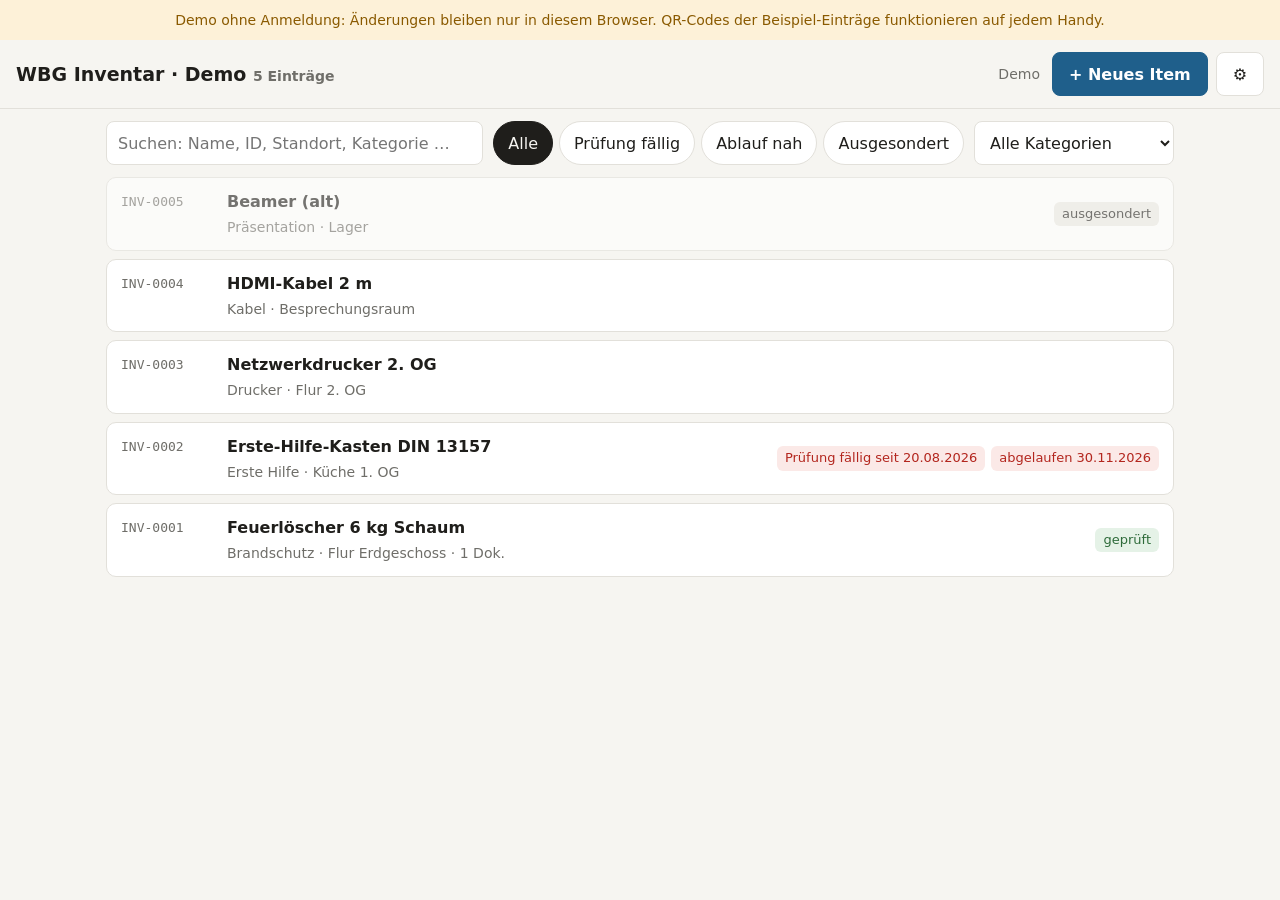
==== index.html @ 9de58761 "feat: Demo des Inventars mit QR-Codes für GitHub Pages Statische Demo der Oberfläche: anlegen, Prüfi" ====
<!doctype html>
<html lang="de">
<head>
<meta charset="utf-8">
<meta name="viewport" content="width=device-width, initial-scale=1">
<meta name="robots" content="noindex, nofollow">
<meta http-equiv="Content-Security-Policy" content="default-src 'none'; script-src 'self'; style-src 'self'; img-src 'self'; connect-src 'self'; base-uri 'none'; form-action 'self'">
<title>Inventar · Demo</title>
<link rel="stylesheet" href="inventar.css">
<script src="lib/qrcode.js"></script>
</head>
<body>

<!-- Anmeldung / Ersteinrichtung -->
<section id="anmeldung" class="anmeldung" hidden>
  <form id="anmelde-form" class="karte anmelde-karte">
    <h1>Inventar</h1>
    <p id="anmelde-text" class="leise">Bitte anmelden.</p>
    <label id="anmelde-email-feld">E-Mail-Adresse <input type="email" id="anmelde-email" autocomplete="username" required></label>
    <label id="anmelde-einrichtcode-feld" hidden>Einrichtungscode (aus einrichtcode.txt im Datenordner) <input type="password" id="anmelde-einrichtcode" autocomplete="off"></label>
    <label id="anmelde-name-feld" hidden>Name <input type="text" id="anmelde-name" autocomplete="name" maxlength="100"></label>
    <label>Kennwort <input type="password" id="anmelde-kennwort" autocomplete="current-password" required></label>
    <label id="anmelde-wdh-feld" hidden>Kennwort wiederholen <input type="password" id="anmelde-wdh" autocomplete="new-password"></label>
    <p id="anmelde-fehler" class="fehler" role="alert"></p>
    <button type="submit" class="btn primaer" id="anmelde-btn">Anmelden</button>
    <div id="pruef-block" class="pruef-block" hidden>
      <h3>Voraussetzungen auf diesem Server</h3>
      <ul id="pruefliste" class="pruefliste"></ul>
    </div>
  </form>
  <form id="code-form" class="karte anmelde-karte" hidden>
    <h1>Bestätigungscode</h1>
    <div id="totp-neu" hidden>
      <p class="leise">Einmalig: Diesen QR-Code mit einer Authenticator-App scannen (Microsoft Authenticator, Google Authenticator, Bitwarden …). Danach den angezeigten Code eingeben.</p>
      <div id="totp-qr" class="qr totp-qr"></div>
      <p class="leise klein">Ohne Kamera: Schlüssel von Hand eingeben<br><span class="mono umbruch" id="totp-geheimnis"></span></p>
    </div>
    <p id="totp-alt" class="leise">Den 6-stelligen Code aus der Authenticator-App eingeben.</p>
    <label>Code <input type="text" id="code-eingabe" inputmode="numeric" autocomplete="one-time-code" pattern="[0-9 ]{6,7}" maxlength="7" required></label>
    <p id="code-fehler" class="fehler" role="alert"></p>
    <button type="submit" class="btn primaer">Bestätigen</button>
    <button type="button" class="btn breit" id="code-zurueck">Zurück</button>
  </form>
</section>

<!-- Hauptansicht -->
<div id="app" hidden>
  <div id="warnung" class="warnung" role="alert" hidden></div>
  <header class="kopf">
    <div class="kopf-titel"><span id="traeger">Inventar</span> <span id="zaehlung" class="leise"></span></div>
    <div class="leise kopf-ich" id="ich"></div>
    <div class="kopf-aktionen">
      <button class="btn primaer" id="neu-btn">+ Neues Item</button>
      <details class="menue">
        <summary class="btn">⚙</summary>
        <div class="menue-liste">
          <button id="etiketten-btn">Etiketten der Liste drucken</button>
          <button id="csv-btn">Liste als CSV</button>
          <a href="api.php?a=export" id="json-btn">Export (JSON, für den IT-Hub)</a>
          <a href="api.php?a=sicherung" id="sicherung-btn">Sicherung herunterladen</a>
          <button id="benutzer-btn">Zugänge verwalten</button>
          <button id="kennwort-btn">Kennwort ändern</button>
          <button id="abmelden-btn">Abmelden</button>
        </div>
      </details>
    </div>
  </header>

  <div class="filter">
    <input type="search" id="suche" placeholder="Suchen: Name, ID, Standort, Kategorie …" aria-label="Suchen">
    <div class="chips" role="group" aria-label="Filter">
      <button class="chip aktiv" data-filter="alle">Alle</button>
      <button class="chip" data-filter="faellig">Prüfung fällig</button>
      <button class="chip" data-filter="ablauf">Ablauf nah</button>
      <button class="chip" data-filter="ausgesondert">Ausgesondert</button>
    </div>
    <select id="kategorie-filter" aria-label="Kategorie"><option value="">Alle Kategorien</option></select>
  </div>

  <main id="liste" class="liste"></main>
  <p id="leer" class="leer" hidden>Noch keine Einträge. Mit „+ Neues Item“ anlegen.</p>
</div>

<!-- Detail / Bearbeiten -->
<dialog id="detail" class="detail" aria-labelledby="detail-titel">
  <form id="item-form" method="dialog">
    <header class="detail-kopf">
      <div>
        <div class="leise mono" id="detail-id">neu</div>
        <h2 id="detail-titel">Neues Item</h2>
      </div>
      <button type="button" class="btn" id="schliessen-btn" aria-label="Schließen">✕</button>
    </header>

    <div class="detail-inhalt">
      <div class="spalte">
        <label>Name <span class="pflicht">*</span>
          <input name="name" required maxlength="200" autocomplete="off"></label>
        <div class="zwei">
          <label>Kategorie <input name="kategorie" list="kategorien" maxlength="80" autocomplete="off"></label>
          <label>Standort <input name="standort" maxlength="200" autocomplete="off"></label>
        </div>
        <datalist id="kategorien"></datalist>
        <div class="zwei">
          <label>Anschaffung <input type="date" name="anschaffung"></label>
          <label>Ablaufdatum <input type="date" name="ablauf"></label>
        </div>

        <fieldset class="block">
          <label class="haken"><input type="checkbox" name="kontrolle"> Kontrolle notwendig</label>
          <div id="kontrolle-felder" hidden>
            <label>Prüfintervall
              <select name="intervallMonate">
                <option value="1">monatlich</option>
                <option value="3">vierteljährlich</option>
                <option value="6">halbjährlich</option>
                <option value="12">jährlich</option>
                <option value="24">alle 2 Jahre</option>
                <option value="36">alle 3 Jahre</option>
                <option value="60">alle 5 Jahre</option>
              </select></label>
            <p class="leise" id="pruef-stand"></p>
          </div>
        </fieldset>

        <details class="block" id="mehr">
          <summary>Weitere Angaben</summary>
          <label>Status
            <select name="status"><option value="aktiv">aktiv</option><option value="ausgesondert">ausgesondert</option></select></label>
          <label>HW-Nummer aus dem IT-Register (optional) <input name="hwRef" placeholder="HW-001" pattern="HW-\d{3,}" autocomplete="off"></label>
          <label>Interne Notiz <textarea name="notiz" rows="3" maxlength="4000"></textarea></label>
        </details>

        <fieldset class="block oeff">
          <legend>Was jeder beim Scannen sieht</legend>
          <label>Öffentlicher Name <input name="oeffName" maxlength="200" placeholder="leer = Name" autocomplete="off"></label>
          <label>Öffentlicher Hinweis <textarea name="oeffHinweis" rows="2" maxlength="1000" placeholder="z. B. Bei Defekt bitte in der Geschäftsstelle melden."></textarea></label>
          <p class="leise">Standort, Notiz, Prüfungen und interne Dokumente bleiben intern.</p>
        </fieldset>
      </div>

      <div class="spalte" id="nach-anlage">
        <section class="block" id="qr-block">
          <h3>QR-Code</h3>
          <div class="qr-zeile">
            <div id="qr" class="qr"></div>
            <div>
              <div class="mono klein umbruch" id="qr-url"></div>
              <div class="knopfreihe">
                <button type="button" class="btn" id="etikett-btn">Etikett drucken</button>
                <a class="btn" id="oeff-link" target="_blank" rel="noopener">Öffentliche Seite</a>
              </div>
            </div>
          </div>
        </section>

        <section class="block">
          <h3>Dokumente</h3>
          <ul id="dok-liste" class="dok-liste"></ul>
          <div class="hochladen">
            <input type="text" id="dok-bez" placeholder="Bezeichnung, z. B. Bedienungsanleitung" maxlength="200">
            <input type="file" id="dok-datei" accept=".pdf,.jpg,.jpeg,.png,.webp,.txt">
            <label class="haken"><input type="checkbox" id="dok-oeff"> öffentlich</label>
            <button type="button" class="btn" id="dok-hochladen">Hochladen</button>
          </div>
        </section>

        <section class="block" id="pruef-block">
          <h3>Prüfungen</h3>
          <div class="hochladen">
            <input type="date" id="pruef-datum">
            <input type="text" id="pruef-notiz" placeholder="Notiz (optional)" maxlength="500">
            <button type="button" class="btn" id="pruef-btn">Prüfung eintragen</button>
          </div>
          <ul id="pruef-liste" class="pruef-liste"></ul>
        </section>
      </div>
      <p class="leise" id="vor-anlage">QR-Code, Dokumente und Prüfungen gibt es nach dem ersten Speichern.</p>
    </div>

    <p id="form-fehler" class="fehler" role="alert"></p>
    <footer class="detail-fuss">
      <button type="button" class="btn gefahr" id="loeschen-btn">Löschen</button>
      <span class="fuss-rechts">
        <button type="button" class="btn" id="abbrechen-btn">Schließen</button>
        <button type="submit" class="btn primaer" id="speichern-btn">Speichern</button>
      </span>
    </footer>
  </form>
</dialog>

<dialog id="kennwort-dialog" aria-labelledby="kw-titel">
  <form id="kennwort-form" method="dialog" class="spalte">
    <h2 id="kw-titel">Kennwort ändern</h2>
    <label>Bisheriges Kennwort <input type="password" id="kw-alt" required autocomplete="current-password"></label>
    <label>Neues Kennwort (mind. 12 Zeichen) <input type="password" id="kw-neu" required minlength="12" autocomplete="new-password"></label>
    <p id="kw-fehler" class="fehler" role="alert"></p>
    <div class="knopfreihe"><button type="button" class="btn" id="kw-abbrechen">Abbrechen</button><button type="submit" class="btn primaer">Ändern</button></div>
  </form>
</dialog>

<dialog id="benutzer-dialog" aria-labelledby="bn-titel">
  <div class="spalte bn">
    <h2 id="bn-titel">Zugänge</h2>
    <ul id="bn-liste" class="bn-liste"></ul>
    <div class="block">
      <p class="leise">Einladen, Zurücksetzen und Entfernen nur mit eigener Bestätigung:</p>
      <div class="zwei">
        <label>Eigenes Kennwort <input type="password" id="bn-bkw" autocomplete="current-password"></label>
        <label>Code aus der App <input type="text" id="bn-bcode" inputmode="numeric" maxlength="7" autocomplete="one-time-code"></label>
      </div>
    </div>
    <form id="einladen-form" class="block">
      <h3>Jemanden einladen</h3>
      <label>E-Mail-Adresse <input type="email" id="bn-email" required autocomplete="off"></label>
      <label>Name <input type="text" id="bn-name" maxlength="100" autocomplete="off"></label>
      <button type="submit" class="btn primaer">Einladungslink erzeugen</button>
    </form>
    <div id="bn-link" class="block" hidden>
      <p>Diesen Link der Person geben. Sie legt damit ihr eigenes Kennwort fest. Gültig bis <span id="bn-bis"></span>, nur einmal verwendbar.</p>
      <input type="text" id="bn-link-text" readonly>
      <div class="knopfreihe abstand-oben"><button type="button" class="btn" id="bn-kopieren">Link kopieren</button></div>
    </div>
    <p id="bn-fehler" class="fehler" role="alert"></p>
    <div class="knopfreihe"><button type="button" class="btn" id="bn-schliessen">Schließen</button></div>
  </div>
</dialog>

<div id="druck" class="druck" aria-hidden="true"></div>
<div id="meldung" class="meldung" role="status" aria-live="polite"></div>

<script src="demo.js"></script>
<script src="inventar.js"></script>
</body>
</html>
---- inventar.css ----
:root {
  --bg:#f6f5f1; --card:#fff; --text:#1f1e1b; --text2:#6f6e69; --line:#e2e0da; --feld:#fff;
  --accent:#1f5f8b; --accent-t:#fff; --rot:#b3261e; --rot-bg:#fbe9e7; --gelb:#8a5a00; --gelb-bg:#fdf1d8;
  --gruen:#2e6b3a; --gruen-bg:#e5f2e7; --grau-bg:#eceae4;
}
@media (prefers-color-scheme: dark) {
  :root {
    --bg:#161614; --card:#201f1d; --text:#ecebe6; --text2:#a8a7a0; --line:#34332f; --feld:#1a1a18;
    --accent:#7fb3d9; --accent-t:#10202c; --rot:#f2b8b5; --rot-bg:#3b1d1b; --gelb:#f0cf8a; --gelb-bg:#3a2e14;
    --gruen:#9fd3a8; --gruen-bg:#1c3121; --grau-bg:#2a2927;
  }
}
* { box-sizing:border-box; }
[hidden] { display:none !important; }
body { margin:0; background:var(--bg); color:var(--text); font:16px/1.45 -apple-system, "Segoe UI", system-ui, sans-serif; }
input, select, textarea, button { font:inherit; color:inherit; }
input, select, textarea {
  width:100%; min-height:44px; padding:9px 11px; border:1px solid var(--line); border-radius:8px; background:var(--feld);
}
input[type=checkbox] { width:22px; min-height:22px; height:22px; accent-color:var(--accent); }
input[type=file] { padding:8px; }
textarea { resize:vertical; }
label { display:block; font-size:14px; color:var(--text2); margin-bottom:12px; }
label > input, label > select, label > textarea { margin-top:4px; color:var(--text); font-size:16px; }
.haken { display:flex; align-items:center; gap:10px; color:var(--text); font-size:16px; margin:0; min-height:44px; }
.leise { color:var(--text2); font-size:14px; }
.klein { font-size:13px; }
.mono { font-family:ui-monospace, Menlo, monospace; }
.umbruch { word-break:break-all; }
.fehler { color:var(--rot); min-height:1em; margin:6px 0; font-size:14px; }
.pflicht { color:var(--rot); }
h1, h2, h3 { margin:0; }
h3 { font-size:15px; margin-bottom:10px; }

.btn {
  display:inline-flex; align-items:center; justify-content:center; gap:6px; min-height:44px; padding:0 16px;
  border:1px solid var(--line); border-radius:8px; background:var(--card); cursor:pointer; text-decoration:none; color:var(--text);
  white-space:nowrap;
}
.btn:hover { border-color:var(--text2); }
.btn.primaer { background:var(--accent); color:var(--accent-t); border-color:var(--accent); font-weight:600; }
.btn.gefahr { color:var(--rot); }
.btn:focus-visible, .chip:focus-visible, input:focus-visible, select:focus-visible, textarea:focus-visible, .zeile:focus-visible {
  outline:2px solid var(--accent); outline-offset:2px;
}
.karte { background:var(--card); border:1px solid var(--line); border-radius:12px; padding:20px; }

/* Anmeldung */
.anmeldung { min-height:100vh; display:grid; place-items:center; padding:16px; }
.anmelde-karte { width:100%; max-width:380px; }
.anmelde-karte h1 { font-size:22px; margin-bottom:4px; }
.anmelde-karte .btn { width:100%; margin-top:8px; }
.totp-qr { width:200px; height:200px; margin:12px auto; }
.breit { width:100%; margin-top:8px; }
.abstand-oben { margin-top:8px; }
.ohne-rahmen { border:0 !important; padding:0 !important; }
.fehlerseite { padding:24px; }
.pruef-block { margin-top:16px; border-top:1px solid var(--line); padding-top:12px; }
.pruefliste { list-style:none; padding:0; margin:0; font-size:14px; }
.pruefliste li { display:flex; gap:8px; padding:3px 0; }
.pruefliste .ok { color:var(--gruen); font-weight:700; }
.pruefliste .nein { color:var(--rot); font-weight:700; }
.warnung { background:var(--gelb-bg); color:var(--gelb); padding:10px 16px; text-align:center; font-size:14px; }
#code-eingabe { font:22px ui-monospace, Menlo, monospace; letter-spacing:.3em; text-align:center; }

/* Kopf und Filter */
.kopf { position:sticky; top:0; z-index:5; display:flex; justify-content:space-between; align-items:center; gap:12px;
  padding:12px 16px; background:var(--bg); border-bottom:1px solid var(--line); }
.kopf-titel { font-size:19px; font-weight:650; }
.kopf-aktionen { display:flex; gap:8px; align-items:center; }
.menue { position:relative; }
.menue summary { list-style:none; }
.menue summary::-webkit-details-marker { display:none; }
.menue-liste { position:absolute; right:0; top:50px; background:var(--card); border:1px solid var(--line); border-radius:10px;
  padding:6px; min-width:260px; box-shadow:0 8px 24px rgba(0,0,0,.12); display:flex; flex-direction:column; }
.menue-liste button, .menue-liste a { text-align:left; padding:12px; border:0; background:none; border-radius:6px; cursor:pointer;
  color:var(--text); text-decoration:none; font-size:15px; }
.menue-liste button:hover, .menue-liste a:hover { background:var(--grau-bg); }

.filter { display:flex; flex-wrap:wrap; gap:10px; padding:12px 16px; max-width:1100px; margin:0 auto; }
.filter input[type=search] { flex:1 1 280px; }
.filter select { flex:0 1 200px; width:auto; }
.chips { display:flex; gap:6px; flex-wrap:wrap; }
.chip { min-height:44px; padding:0 14px; border-radius:22px; border:1px solid var(--line); background:var(--card); cursor:pointer; }
.chip.aktiv { background:var(--text); color:var(--bg); border-color:var(--text); }

/* Liste */
.liste { max-width:1100px; margin:0 auto; padding:0 16px 40px; display:flex; flex-direction:column; gap:8px; }
.zeile { display:grid; grid-template-columns:92px 1fr auto; gap:4px 14px; align-items:center; width:100%; text-align:left;
  padding:12px 14px; background:var(--card); border:1px solid var(--line); border-radius:10px; cursor:pointer; }
.zeile:hover { border-color:var(--text2); }
.zeile.aus { opacity:.6; }
.zeile .zid { font:13px ui-monospace, Menlo, monospace; color:var(--text2); }
.zeile .zname { font-weight:600; overflow-wrap:anywhere; }
.zeile .zmeta { grid-column:2; color:var(--text2); font-size:14px; }
.zeile .zbadges { grid-row:1 / span 2; grid-column:3; display:flex; gap:6px; flex-wrap:wrap; justify-content:flex-end; }
.badge { font-size:13px; padding:3px 8px; border-radius:6px; background:var(--grau-bg); white-space:nowrap; }
.badge.rot { background:var(--rot-bg); color:var(--rot); }
.badge.gelb { background:var(--gelb-bg); color:var(--gelb); }
.badge.gruen { background:var(--gruen-bg); color:var(--gruen); }
.leer { text-align:center; color:var(--text2); padding:40px 16px; }

/* Detail */
dialog { border:0; padding:0; background:var(--card); color:var(--text); border-radius:14px; box-shadow:0 20px 60px rgba(0,0,0,.25); }
dialog::backdrop { background:rgba(0,0,0,.35); }
.detail { width:min(980px, calc(100vw - 24px)); max-height:calc(100vh - 24px); }
.detail form { display:flex; flex-direction:column; max-height:calc(100vh - 24px); }
.detail-kopf { display:flex; justify-content:space-between; align-items:flex-start; gap:12px; padding:16px 20px; border-bottom:1px solid var(--line); }
.detail-kopf h2 { font-size:20px; overflow-wrap:anywhere; }
.detail-inhalt { overflow:auto; padding:16px 20px; display:grid; grid-template-columns:1fr 1fr; gap:24px; }
.detail-inhalt > .leise { grid-column:1 / -1; margin:0; }
.detail-fuss { display:flex; justify-content:space-between; gap:8px; padding:12px 20px; border-top:1px solid var(--line); }
.fuss-rechts, .knopfreihe { display:flex; gap:8px; flex-wrap:wrap; }
#form-fehler { padding:0 20px; }
.spalte { display:flex; flex-direction:column; min-width:0; }
.zwei { display:grid; grid-template-columns:1fr 1fr; gap:12px; }
.block { border:1px solid var(--line); border-radius:10px; padding:12px 14px; margin:0 0 14px; }
.block > summary { cursor:pointer; min-height:32px; color:var(--text2); }
.block[open] > summary { margin-bottom:10px; }
.oeff { background:var(--grau-bg); border-color:transparent; }
.oeff legend { font-size:14px; font-weight:600; padding:0 4px; }
#kontrolle-felder { margin-top:10px; }

.qr-zeile { display:flex; gap:14px; align-items:flex-start; }
.qr { width:132px; height:132px; flex:0 0 auto; background:#fff; padding:6px; border-radius:6px; border:1px solid var(--line); }
.qr svg { width:100%; height:100%; display:block; }
.qr-zeile .knopfreihe { margin-top:10px; }

.dok-liste, .pruef-liste { list-style:none; margin:0 0 10px; padding:0; display:flex; flex-direction:column; gap:6px; }
.dok-liste li { display:grid; grid-template-columns:1fr auto; gap:6px 10px; align-items:center; padding:8px 10px; border:1px solid var(--line); border-radius:8px; }
.dok-liste li .dok-bez { min-height:38px; }
.dok-liste li .dok-meta { grid-column:1 / -1; display:flex; gap:12px; align-items:center; flex-wrap:wrap; font-size:13px; color:var(--text2); }
.dok-liste li .dok-meta .haken { min-height:32px; font-size:14px; }
.dok-liste a { color:var(--accent); }
.linkknopf { background:none; border:0; color:var(--rot); cursor:pointer; padding:6px; font-size:13px; }
.pruef-liste li { display:flex; justify-content:space-between; gap:8px; align-items:center; font-size:14px; padding:4px 0; border-bottom:1px solid var(--line); }
.hochladen { display:grid; grid-template-columns:1fr 1fr; gap:8px; align-items:center; }
.hochladen .btn { grid-column:auto; }

#kennwort-dialog { width:min(420px, calc(100vw - 24px)); }
#benutzer-dialog { width:min(520px, calc(100vw - 24px)); }
.bn { padding:20px; }
.bn h2 { font-size:19px; margin-bottom:14px; }
.bn-liste { list-style:none; margin:0 0 14px; padding:0; }
.bn-liste li { display:flex; justify-content:space-between; align-items:center; gap:8px; padding:10px 0; border-bottom:1px solid var(--line); }
.bn-liste .leise { display:block; }
.kopf-ich { margin-left:auto; }
#kennwort-dialog form { padding:20px; }
#kennwort-dialog h2 { font-size:19px; margin-bottom:14px; }

.meldung { position:fixed; left:50%; bottom:20px; transform:translateX(-50%); background:var(--text); color:var(--bg);
  padding:10px 16px; border-radius:8px; opacity:0; transition:opacity .2s; pointer-events:none; font-size:15px; }
.meldung.an { opacity:1; }

@media (max-width: 760px) {
  .detail-inhalt { grid-template-columns:1fr; }
  .zwei, .hochladen { grid-template-columns:1fr; }
  .zeile { grid-template-columns:1fr auto; }
  .zeile .zid { grid-column:1; }
  .zeile .zname, .zeile .zmeta { grid-column:1; }
  .zeile .zbadges { grid-row:1 / span 3; grid-column:2; }
  .kopf-titel #zaehlung, .kopf-ich { display:none; }
}

/* Etiketten: 62 x 29 mm (Endlos-Etikettenband, passt aber auch auf A4) */
.druck { display:none; }
@media print {
  @page { margin:8mm; }
  body { background:#fff; }
  body > *:not(.druck) { display:none !important; }
  .druck { display:flex; flex-wrap:wrap; gap:3mm; }
  .etikett { width:62mm; height:29mm; border:0.2mm dashed #bbb; padding:1.5mm; display:flex; gap:2mm; align-items:center;
    break-inside:avoid; color:#000; font-family:-apple-system, "Segoe UI", system-ui, sans-serif; overflow:hidden; }
  .etikett .eqr { width:26mm; height:26mm; flex:0 0 auto; }
  .etikett .eqr svg { width:100%; height:100%; display:block; }
  .etikett .etr { font-size:6.5pt; letter-spacing:.05em; text-transform:uppercase; color:#444; }
  .etikett .eid { font:bold 10pt ui-monospace, Menlo, monospace; margin:0.5mm 0; }
  .etikett .ename { font-size:7.5pt; line-height:1.2; max-height:3.6em; overflow:hidden; }
}
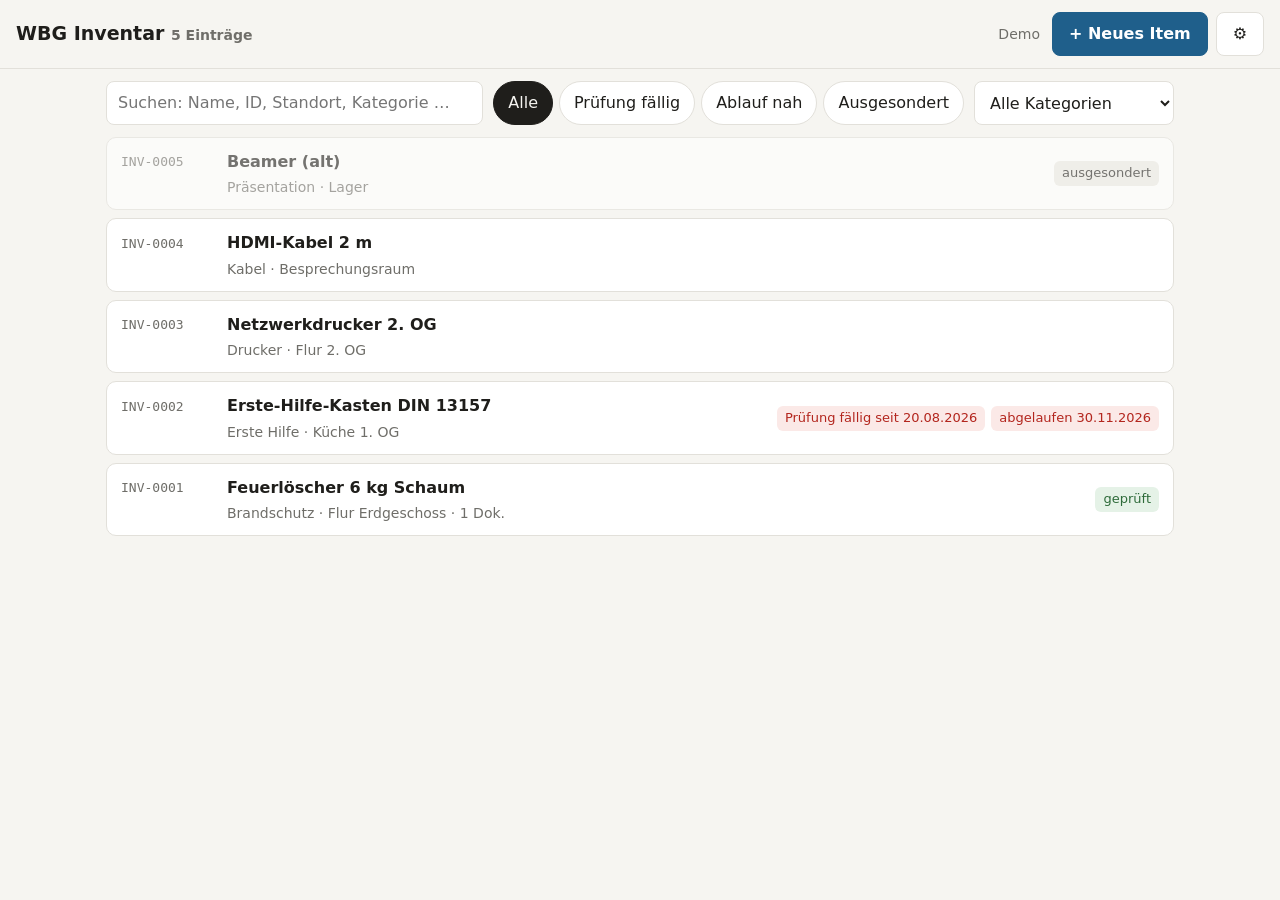
==== commit 9072804f: "chore: Infotexte der Demo entfernt Banner, Demo-Hinweis auf der QR-Seite und Zusatz „· Demo“ im Tite" ====
--- a/index.html
+++ b/index.html
@@ -5,7 +5,7 @@
 <meta name="viewport" content="width=device-width, initial-scale=1">
 <meta name="robots" content="noindex, nofollow">
 <meta http-equiv="Content-Security-Policy" content="default-src 'none'; script-src 'self'; style-src 'self'; img-src 'self'; connect-src 'self'; base-uri 'none'; form-action 'self'">
-<title>Inventar · Demo</title>
+<title>Inventar</title>
 <link rel="stylesheet" href="inventar.css">
 <script src="lib/qrcode.js"></script>
 </head>
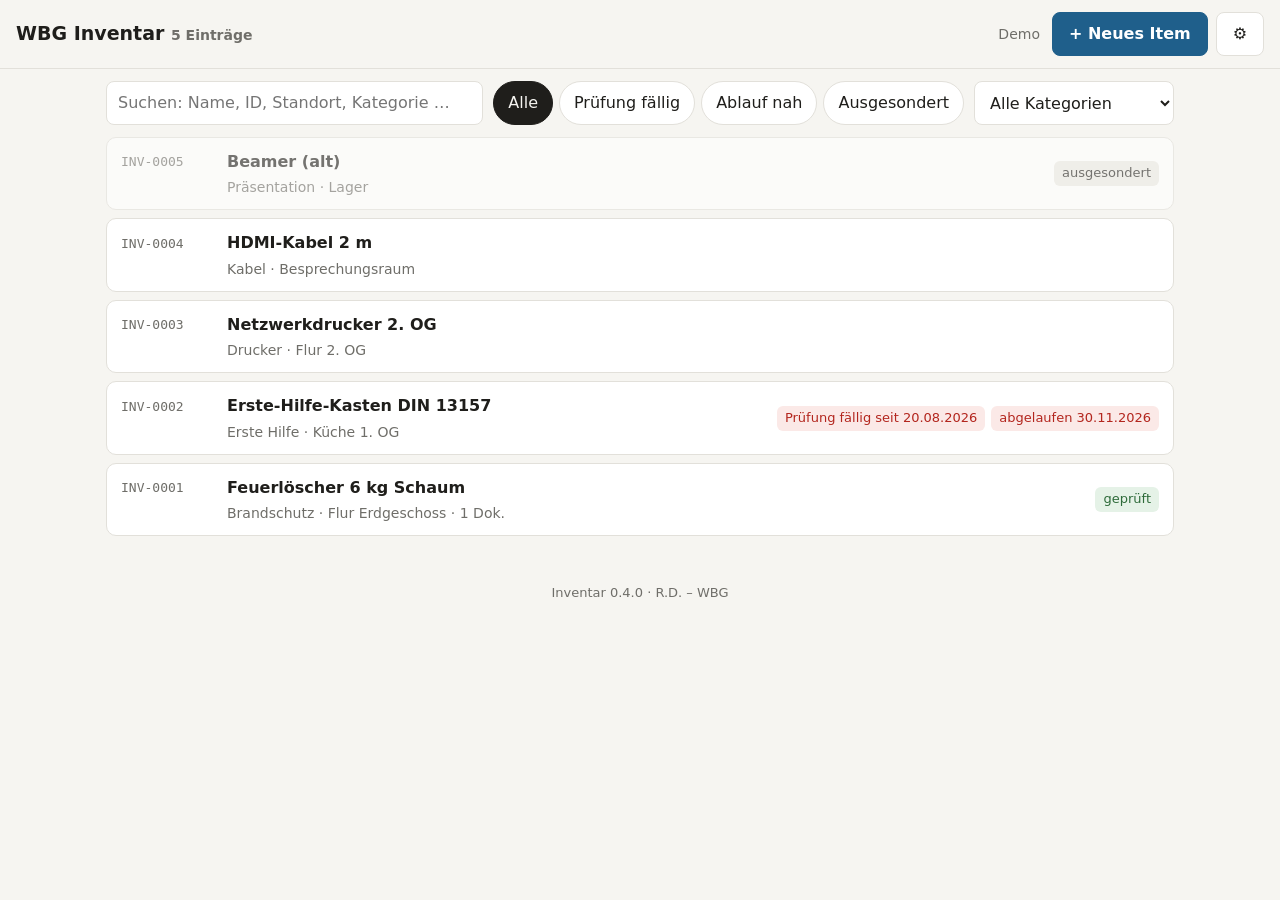
==== commit a0d1cff8: "feat: Fußzeile mit Version und Absender Co-Authored-By: Claude Opus 5.5 <noreply@anthropic.com>" ====
--- a/index.html
+++ b/index.html
@@ -98,9 +98,10 @@
           <input name="name" required maxlength="200" autocomplete="off"></label>
         <div class="zwei">
           <label>Kategorie <input name="kategorie" list="kategorien" maxlength="80" autocomplete="off"></label>
-          <label>Standort <input name="standort" maxlength="200" autocomplete="off"></label>
+          <label>Standort <input name="standort" list="standorte" maxlength="200" autocomplete="off"></label>
         </div>
         <datalist id="kategorien"></datalist>
+        <datalist id="standorte"></datalist>
         <div class="zwei">
           <label>Anschaffung <input type="date" name="anschaffung"></label>
           <label>Ablaufdatum <input type="date" name="ablauf"></label>
@@ -165,10 +166,10 @@
           </div>
         </section>
 
-        <section class="block" id="pruef-block">
+        <section class="block" id="pruefungen-block">
           <h3>Prüfungen</h3>
           <div class="hochladen">
-            <input type="date" id="pruef-datum">
+            <input type="date" id="pruef-datum" aria-label="Prüfdatum (laut Plakette oder Protokoll)">
             <input type="text" id="pruef-notiz" placeholder="Notiz (optional)" maxlength="500">
             <button type="button" class="btn" id="pruef-btn">Prüfung eintragen</button>
           </div>
@@ -180,7 +181,10 @@
 
     <p id="form-fehler" class="fehler" role="alert"></p>
     <footer class="detail-fuss">
-      <button type="button" class="btn gefahr" id="loeschen-btn">Löschen</button>
+      <span class="fuss-links">
+        <button type="button" class="btn gefahr" id="loeschen-btn">Löschen</button>
+        <button type="button" class="btn" id="kopie-btn">Weiteres wie dieses</button>
+      </span>
       <span class="fuss-rechts">
         <button type="button" class="btn" id="abbrechen-btn">Schließen</button>
         <button type="submit" class="btn primaer" id="speichern-btn">Speichern</button>
@@ -193,6 +197,7 @@
   <form id="kennwort-form" method="dialog" class="spalte">
     <h2 id="kw-titel">Kennwort ändern</h2>
     <label>Bisheriges Kennwort <input type="password" id="kw-alt" required autocomplete="current-password"></label>
+    <label>Code aus der App <input type="text" id="kw-code" required inputmode="numeric" maxlength="7" autocomplete="one-time-code"></label>
     <label>Neues Kennwort (mind. 12 Zeichen) <input type="password" id="kw-neu" required minlength="12" autocomplete="new-password"></label>
     <p id="kw-fehler" class="fehler" role="alert"></p>
     <div class="knopfreihe"><button type="button" class="btn" id="kw-abbrechen">Abbrechen</button><button type="submit" class="btn primaer">Ändern</button></div>
@@ -226,6 +231,8 @@
   </div>
 </dialog>
 
+<footer id="fuss" class="fuss" hidden></footer>
+
 <div id="druck" class="druck" aria-hidden="true"></div>
 <div id="meldung" class="meldung" role="status" aria-live="polite"></div>
 
--- a/inventar.css
+++ b/inventar.css
@@ -99,6 +99,7 @@
 .badge.gelb { background:var(--gelb-bg); color:var(--gelb); }
 .badge.gruen { background:var(--gruen-bg); color:var(--gruen); }
 .leer { text-align:center; color:var(--text2); padding:40px 16px; }
+.fuss { max-width:1100px; margin:0 auto; padding:8px 16px 28px; color:var(--text2); font-size:13px; text-align:center; }
 
 /* Detail */
 dialog { border:0; padding:0; background:var(--card); color:var(--text); border-radius:14px; box-shadow:0 20px 60px rgba(0,0,0,.25); }
@@ -110,7 +111,7 @@
 .detail-inhalt { overflow:auto; padding:16px 20px; display:grid; grid-template-columns:1fr 1fr; gap:24px; }
 .detail-inhalt > .leise { grid-column:1 / -1; margin:0; }
 .detail-fuss { display:flex; justify-content:space-between; gap:8px; padding:12px 20px; border-top:1px solid var(--line); }
-.fuss-rechts, .knopfreihe { display:flex; gap:8px; flex-wrap:wrap; }
+.fuss-rechts, .fuss-links, .knopfreihe { display:flex; gap:8px; flex-wrap:wrap; }
 #form-fehler { padding:0 20px; }
 .spalte { display:flex; flex-direction:column; min-width:0; }
 .zwei { display:grid; grid-template-columns:1fr 1fr; gap:12px; }
@@ -148,11 +149,19 @@
 #kennwort-dialog form { padding:20px; }
 #kennwort-dialog h2 { font-size:19px; margin-bottom:14px; }
 
-.meldung { position:fixed; left:50%; bottom:20px; transform:translateX(-50%); background:var(--text); color:var(--bg);
+.meldung { z-index:20; position:fixed; left:50%; bottom:20px; transform:translateX(-50%); background:var(--text); color:var(--bg);
   padding:10px 16px; border-radius:8px; opacity:0; transition:opacity .2s; pointer-events:none; font-size:15px; }
 .meldung.an { opacity:1; }
 
+dialog .meldung { top:14px; bottom:auto; }
 @media (max-width: 760px) {
+  .qr-zeile { flex-wrap:wrap; }
+  .qr-zeile .knopfreihe .btn { flex:1; }
+  .detail-fuss { flex-direction:column-reverse; gap:8px; }
+  .fuss-rechts { display:flex; gap:8px; }
+  .fuss-rechts .btn { flex:1; }
+  .fuss-links { display:flex; gap:8px; }
+  .fuss-links .btn { flex:1; }
   .detail-inhalt { grid-template-columns:1fr; }
   .zwei, .hochladen { grid-template-columns:1fr; }
   .zeile { grid-template-columns:1fr auto; }
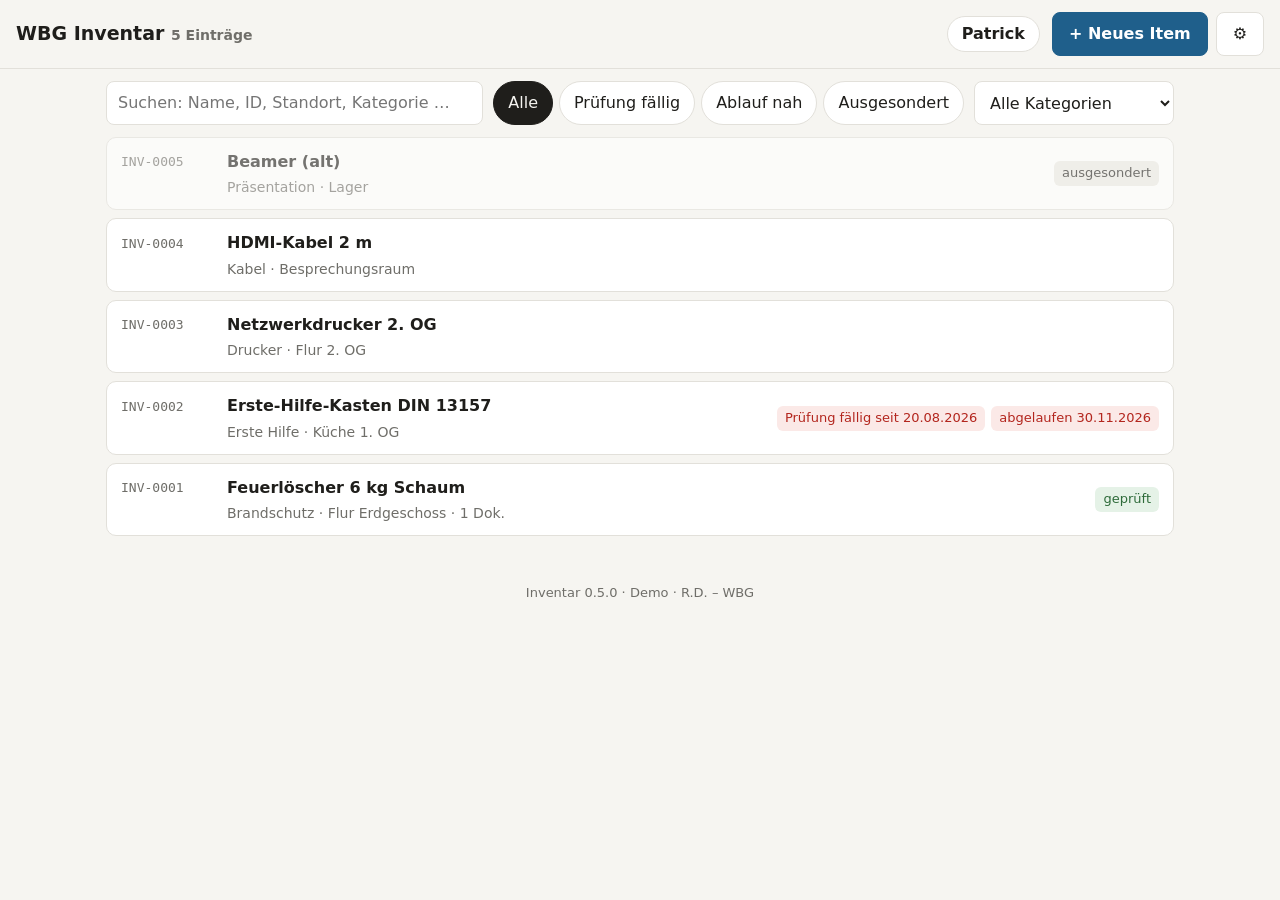
==== commit 43b786c5: "feat: Profil hinter dem Namen, „Demo“ in der Fußzeile Co-Authored-By: Claude Opus 5.5 <noreply@anthr" ====
--- a/index.html
+++ b/index.html
@@ -48,7 +48,7 @@
   <div id="warnung" class="warnung" role="alert" hidden></div>
   <header class="kopf">
     <div class="kopf-titel"><span id="traeger">Inventar</span> <span id="zaehlung" class="leise"></span></div>
-    <div class="leise kopf-ich" id="ich"></div>
+    <button type="button" class="kopf-ich" id="ich" hidden></button>
     <div class="kopf-aktionen">
       <button class="btn primaer" id="neu-btn">+ Neues Item</button>
       <details class="menue">
@@ -193,6 +193,23 @@
   </form>
 </dialog>
 
+<dialog id="profil-dialog" aria-labelledby="pf-titel">
+  <div class="spalte bn">
+    <h2 id="pf-titel">Profil</h2>
+    <dl class="profil">
+      <dt>Name</dt><dd id="pf-name"></dd>
+      <dt>E-Mail</dt><dd id="pf-email"></dd>
+      <dt>Zwei-Faktor</dt><dd>eingerichtet</dd>
+      <dt>Angemeldet bis</dt><dd id="pf-bis"></dd>
+    </dl>
+    <div class="knopfreihe">
+      <button type="button" class="btn" id="pf-kennwort">Kennwort ändern</button>
+      <button type="button" class="btn" id="pf-abmelden">Abmelden</button>
+      <button type="button" class="btn primaer" id="pf-schliessen">Schließen</button>
+    </div>
+  </div>
+</dialog>
+
 <dialog id="kennwort-dialog" aria-labelledby="kw-titel">
   <form id="kennwort-form" method="dialog" class="spalte">
     <h2 id="kw-titel">Kennwort ändern</h2>
--- a/inventar.css
+++ b/inventar.css
@@ -145,7 +145,12 @@
 .bn-liste { list-style:none; margin:0 0 14px; padding:0; }
 .bn-liste li { display:flex; justify-content:space-between; align-items:center; gap:8px; padding:10px 0; border-bottom:1px solid var(--line); }
 .bn-liste .leise { display:block; }
-.kopf-ich { margin-left:auto; }
+.kopf-ich { margin-left:auto; min-height:36px; padding:0 14px; border:1px solid var(--line); border-radius:999px; background:var(--card); color:var(--text); font-weight:600; cursor:pointer; }
+.kopf-ich:hover { border-color:var(--text2); }
+#profil-dialog { width:min(420px, calc(100vw - 24px)); }
+.profil { display:grid; grid-template-columns:auto 1fr; gap:6px 14px; margin:0 0 16px; font-size:15px; }
+.profil dt { color:var(--text2); }
+.profil dd { margin:0; overflow-wrap:anywhere; }
 #kennwort-dialog form { padding:20px; }
 #kennwort-dialog h2 { font-size:19px; margin-bottom:14px; }
 
@@ -168,7 +173,8 @@
   .zeile .zid { grid-column:1; }
   .zeile .zname, .zeile .zmeta { grid-column:1; }
   .zeile .zbadges { grid-row:1 / span 3; grid-column:2; }
-  .kopf-titel #zaehlung, .kopf-ich { display:none; }
+  .kopf-titel #zaehlung { display:none; }
+  .kopf-ich { padding:0 10px; }
 }
 
 /* Etiketten: 62 x 29 mm (Endlos-Etikettenband, passt aber auch auf A4) */
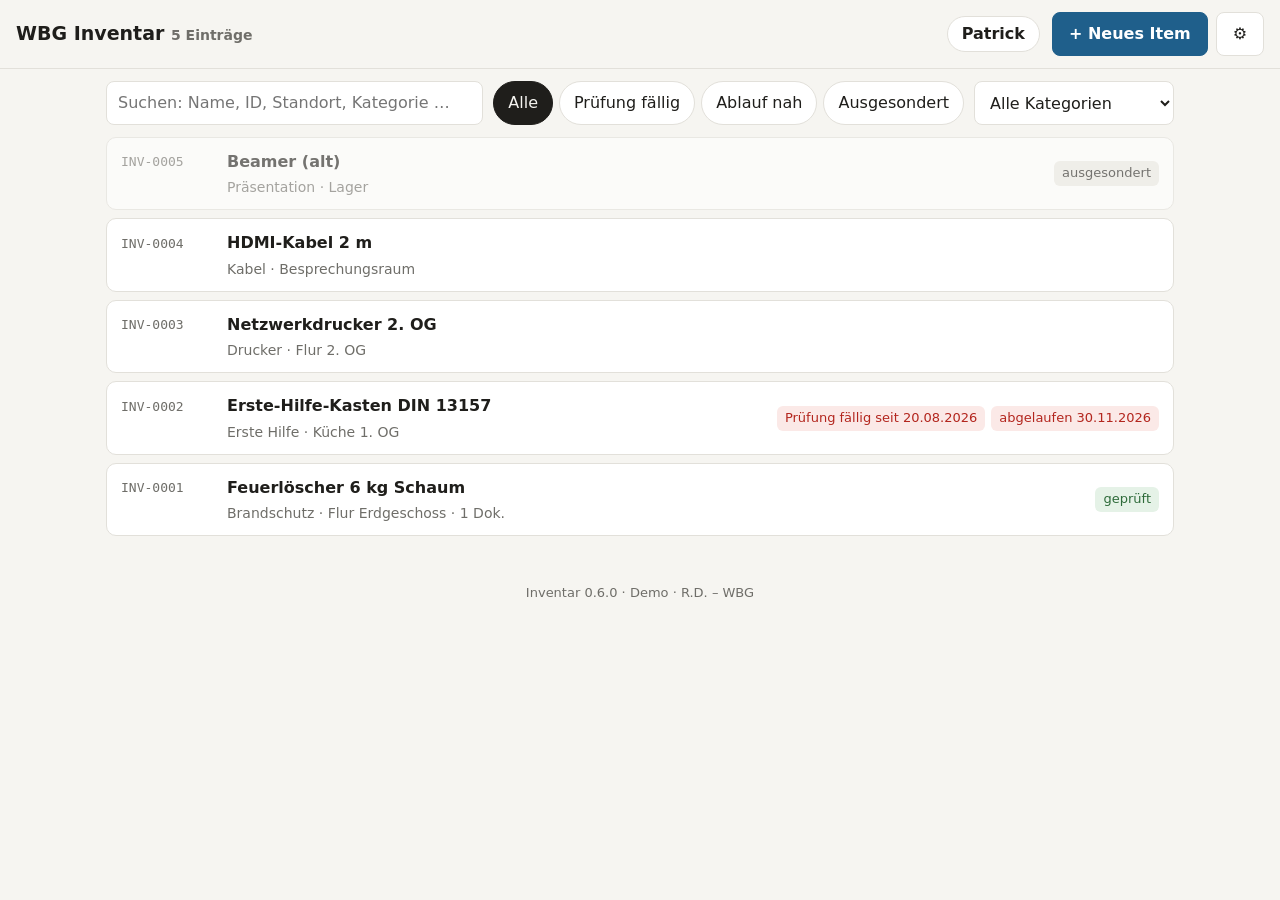
==== commit 28060d57: "feat: Rollen und Zugänge in der Demo, Herkunft je Gegenstand Co-Authored-By: Claude Opus 5.5 <norepl" ====
--- a/index.html
+++ b/index.html
@@ -138,6 +138,7 @@
           <label>Öffentlicher Hinweis <textarea name="oeffHinweis" rows="2" maxlength="1000" placeholder="z. B. Bei Defekt bitte in der Geschäftsstelle melden."></textarea></label>
           <p class="leise">Standort, Notiz, Prüfungen und interne Dokumente bleiben intern.</p>
         </fieldset>
+        <p class="leise klein" id="herkunft" hidden></p>
       </div>
 
       <div class="spalte" id="nach-anlage">
@@ -199,6 +200,7 @@
     <dl class="profil">
       <dt>Name</dt><dd id="pf-name"></dd>
       <dt>E-Mail</dt><dd id="pf-email"></dd>
+      <dt>Rolle</dt><dd id="pf-rolle"></dd>
       <dt>Zwei-Faktor</dt><dd>eingerichtet</dd>
       <dt>Angemeldet bis</dt><dd id="pf-bis"></dd>
     </dl>
@@ -226,7 +228,7 @@
     <h2 id="bn-titel">Zugänge</h2>
     <ul id="bn-liste" class="bn-liste"></ul>
     <div class="block">
-      <p class="leise">Einladen, Zurücksetzen und Entfernen nur mit eigener Bestätigung:</p>
+      <p class="leise">Einladen, Rolle ändern, Zurücksetzen und Entfernen nur mit eigener Bestätigung:</p>
       <div class="zwei">
         <label>Eigenes Kennwort <input type="password" id="bn-bkw" autocomplete="current-password"></label>
         <label>Code aus der App <input type="text" id="bn-bcode" inputmode="numeric" maxlength="7" autocomplete="one-time-code"></label>
@@ -236,6 +238,8 @@
       <h3>Jemanden einladen</h3>
       <label>E-Mail-Adresse <input type="email" id="bn-email" required autocomplete="off"></label>
       <label>Name <input type="text" id="bn-name" maxlength="100" autocomplete="off"></label>
+      <label>Rolle <select id="bn-rolle"></select></label>
+      <p class="leise klein">Admin: alles, auch Zugänge · Bearbeiten: Gegenstände, Dokumente, Prüfungen, Etiketten · Ansehen: nur lesen</p>
       <button type="submit" class="btn primaer">Einladungslink erzeugen</button>
     </form>
     <div id="bn-link" class="block" hidden>
--- a/inventar.css
+++ b/inventar.css
@@ -145,6 +145,9 @@
 .bn-liste { list-style:none; margin:0 0 14px; padding:0; }
 .bn-liste li { display:flex; justify-content:space-between; align-items:center; gap:8px; padding:10px 0; border-bottom:1px solid var(--line); }
 .bn-liste .leise { display:block; }
+.bn-liste select { width:auto; min-height:34px; padding:4px 8px; font-size:14px; }
+.bn-aktionen { display:flex; gap:4px; align-items:center; flex-wrap:wrap; justify-content:flex-end; }
+#herkunft { margin:0 0 12px; }
 .kopf-ich { margin-left:auto; min-height:36px; padding:0 14px; border:1px solid var(--line); border-radius:999px; background:var(--card); color:var(--text); font-weight:600; cursor:pointer; }
 .kopf-ich:hover { border-color:var(--text2); }
 #profil-dialog { width:min(420px, calc(100vw - 24px)); }
